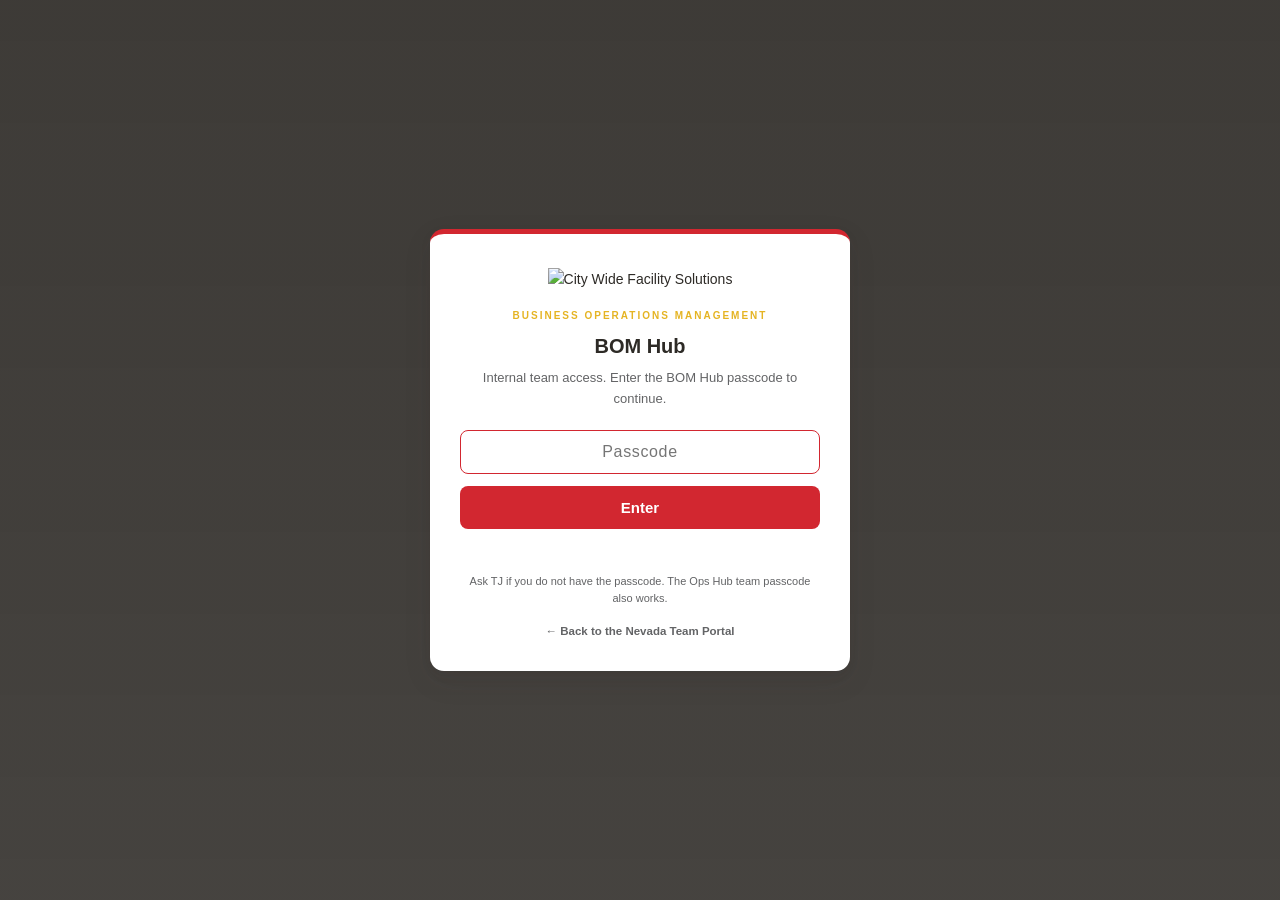
==== index.html @ 725d267c "BOM Hub build 2026-09-04a: landing, background checks review desk, live Asana boards" ====
<!DOCTYPE html>
<html lang="en">
<head>
<meta charset="utf-8">
<meta name="viewport" content="width=device-width, initial-scale=1">
<meta name="robots" content="noindex">
<title>CW BOM Hub | Business Operations Management</title>
<!-- build 2026-09-04a. The Business Operations Manager's front door, a sibling of the
Ops Hub (cw-ops-desk) on the Nevada Team Portal. Passcode gate checked server-side
(kind vd_bom_auth in VendorDirectory.gs; the Ops Hub team passcode also unlocks it).
Background check roster and Asana boards are read live; nothing on this page is
hardcoded data except the menu tree and the Asana project registry in bom-shared.js. -->
<link rel="stylesheet" href="bom.css">
<link rel="icon" href="https://citywidelv.github.io/cw-ops-desk/favicon.ico" sizes="any">
<link rel="icon" type="image/png" sizes="32x32" href="https://citywidelv.github.io/cw-ops-desk/favicon-32x32.png">
<link rel="icon" type="image/png" sizes="16x16" href="https://citywidelv.github.io/cw-ops-desk/favicon-16x16.png">
<link rel="apple-touch-icon" sizes="180x180" href="https://citywidelv.github.io/cw-ops-desk/apple-touch-icon.png">
<style>
.feature{margin-top:18px}
.fcard{display:flex;align-items:center;gap:22px;background:#fff;border:1px solid var(--border);border-left:5px solid var(--red);border-radius:14px;box-shadow:var(--shadow);padding:18px 22px;flex-wrap:wrap}
.fcard .ficon{width:44px;height:44px;border-radius:10px;background:var(--red);color:#fff;display:flex;align-items:center;justify-content:center;flex:none}
.fcard .ftext{flex:1;min-width:240px}
.fcard h3{font-size:15px;margin-bottom:2px}
.fcard p{font-size:12.5px;color:var(--grey)}
.fcard .fbtns{display:flex;gap:10px;flex-wrap:wrap}
.bcstats{display:grid;grid-template-columns:repeat(auto-fit,minmax(110px,1fr));gap:10px;margin-bottom:12px}
.bclist{font-size:12.5px}
.bclist .row{display:flex;align-items:center;gap:10px;padding:7px 0;border-bottom:1px solid var(--light)}
.bclist .row:last-child{border-bottom:none}
.bclist .row b{flex:1;min-width:0;overflow:hidden;text-overflow:ellipsis;white-space:nowrap}
.bclist .row .m{color:var(--grey);font-size:11px;white-space:nowrap}
.pcards{display:grid;grid-template-columns:repeat(auto-fill,minmax(260px,1fr));gap:12px}
.pcard{background:#fff;border:1px solid var(--border);border-radius:12px;padding:14px 16px;text-decoration:none;color:inherit;display:flex;flex-direction:column;gap:8px;transition:all .15s;position:relative;overflow:hidden}
.pcard::before{content:"";position:absolute;left:0;top:0;bottom:0;width:5px;background:var(--pc,#9aa0a6)}
.pcard:hover{border-color:var(--red);box-shadow:var(--shadow-lift);transform:translateY(-2px)}
.pcard .pn{font-size:13.5px;font-weight:700;display:flex;align-items:center;gap:8px}
.pcard .pn .grp{margin-left:auto;font-size:9.5px;font-weight:700;letter-spacing:.08em;text-transform:uppercase;color:var(--grey)}
.pcard .pm{font-size:11.5px;color:var(--grey);display:flex;gap:12px;flex-wrap:wrap}
.pcard .pm b{color:var(--black);font-size:16px}
.pcard .pm .late{color:var(--red)}
.pcard .pt{font-size:11.5px;color:var(--grey);border-top:1px solid var(--light);padding-top:7px;overflow:hidden;text-overflow:ellipsis;white-space:nowrap}
.pcard .pt b{color:var(--black);font-weight:700}
.pcard .links{display:flex;gap:8px;margin-top:2px}
.pcard .links a{font-size:11px;font-weight:700;color:var(--red);text-decoration:none}
.pcard .links a:hover{text-decoration:underline}
.helper{background:var(--black);color:#fff;border-radius:14px;box-shadow:var(--shadow);padding:20px 22px}
.helper h3{font-size:14px;margin-bottom:6px}
.helper h3::after{content:"";display:block;width:34px;height:3px;background:var(--red);border-radius:2px;margin-top:8px}
.helper p{font-size:12px;color:#cfcdc9;margin-top:8px}
.helper ul{list-style:none;margin-top:10px}
.helper li{font-size:12px;color:#e6e4e1;padding:3px 0}
.helper li span{color:var(--gold);font-weight:700}
.photoband{padding:30px 0 10px}
.photoband .pb{display:grid;grid-template-columns:repeat(3,1fr);gap:14px}
.photoband figure{position:relative;border-radius:12px;overflow:hidden;border:1px solid var(--border);box-shadow:var(--shadow);margin:0;aspect-ratio:16/9;background:var(--black)}
.photoband img{width:100%;height:100%;object-fit:cover;display:block}
.photoband figcaption{position:absolute;left:0;right:0;bottom:0;padding:26px 16px 11px;background:linear-gradient(180deg,rgba(20,18,16,0) 0%,rgba(20,18,16,.82) 100%);color:#fff;font-size:10.5px;font-weight:700;letter-spacing:.14em;text-transform:uppercase}
@media(max-width:760px){.photoband .pb{grid-template-columns:1fr}}
.loading{color:var(--grey);font-size:12.5px}
.spin{display:inline-block;width:14px;height:14px;border:2px solid var(--border);border-top-color:var(--red);border-radius:50%;animation:sp .8s linear infinite;vertical-align:middle;margin-right:8px}
@keyframes sp{to{transform:rotate(360deg)}}
</style>
</head>
<body>
<div id="gate" class="gate"></div>
<div id="app" class="hidden">
<header class="head" id="bomhead"></header>

<section class="hero">
<div class="bg" style="background-image:url('https://citywidelv.github.io/cw-vendor-hub/images/bldg-campus.jpg')"></div>
<div class="wrap">
<div class="htext">
<div class="kick">Business Operations Management</div>
<h1>City Wide BOM Hub</h1>
<p>Background checks, IC onboarding, Exhibit A requests, office management. The Business Operations Manager's desk, one page, with the Asana boards live beside it.</p>
<div class="cities"><b>Las Vegas</b><span class="dot">&bull;</span><b>Northern Nevada</b>&nbsp;&nbsp;Proudly serving the Silver State</div>
</div>
<div class="hphoto">
<div class="ph1"><img src="https://citywidelv.github.io/cw-ops-desk/images/fsm-uniform-phone.jpg" alt="City Wide team member on the phone" style="object-position:center 25%"></div>
<div class="pcap">Business Operations &middot; <b>Keep the Machine Running</b></div>
</div>
</div>
</section>

<div class="wrap quick">
<div class="qcard">
<div class="qhead"><span class="bar-accent"></span><h2>Most Used</h2></div>
<div class="qrow" id="quickrow"></div>
</div>
</div>

<div class="wrap feature">
<div class="fcard">
<span class="ficon"><svg width="22" height="22" viewBox="0 0 24 24" fill="none" stroke="currentColor" stroke-width="1.8" stroke-linecap="round" stroke-linejoin="round"><path d="M12 3l8 3v6c0 5-3.5 8.5-8 9-4.5-.5-8-4-8-9V6l8-3z"/><path d="M9 12l2 2 4-4"/></svg></span>
<div class="ftext"><h3>Background Checks</h3>
<p>Pass or fail every person a vendor puts in a City Wide building, Standard or the 10-Year Arroweye package. Passed names reach the Ops Hub vendor directory the moment you click.</p></div>
<div class="fbtns">
<a class="btn solid" href="background-checks.html">Review &amp; Record Results</a>
<a class="btn" href="background-checks.html#add">Add a Person</a>
</div>
</div>
</div>

<div class="wrap section">
<div class="grid2">
<div>
<div class="card" style="margin-bottom:16px">
<div class="chead"><span class="bar-accent"></span><h3>Background checks at a glance</h3><span class="sub"><a href="background-checks.html">Open the review desk &rarr;</a></span></div>
<div class="cbody" id="bcbody"><span class="loading"><span class="spin"></span>Reading the roster...</span></div>
</div>
<div class="card">
<div class="chead"><span class="bar-accent"></span><h3>Asana boards</h3><span class="sub"><a href="asana.html">All boards, live &rarr;</a></span></div>
<div class="cbody"><div class="pcards" id="pcards"><span class="loading"><span class="spin"></span>Loading the Business Ops team...</span></div></div>
</div>
</div>
<aside>
<div class="helper" style="margin-bottom:14px">
<h3>What lives here</h3>
<p>The Business Operations Manager runs and checks every background check, onboards new ICs, and handles Exhibit A and office requests. Everything for that role is in the menus above.</p>
<ul>
<li><span>Background Checks</span> &nbsp;record, request, notify</li>
<li><span>Onboarding</span> &nbsp;LV and NNV boards, packets</li>
<li><span>Asana Boards</span> &nbsp;every project, live</li>
<li><span>Team &amp; Admin</span> &nbsp;portal, hubs, ADP, CRM</li>
</ul>
</div>
<div class="card">
<div class="chead"><span class="bar-accent"></span><h3>Vendor forms</h3></div>
<div class="cbody" id="formlinks"></div>
</div>
</aside>
</div>
</div>

<div class="wrap photoband" aria-hidden="true">
<div class="pb">
<figure><img src="https://citywidelv.github.io/cw-ops-desk/images/fsm-team.jpg" alt=""><figcaption>One Team</figcaption></figure>
<figure><img src="https://citywidelv.github.io/cw-ops-desk/images/fsm-uniform-hallway.jpg" alt="" style="object-position:center 30%"><figcaption>Every Building, Every Person Cleared</figcaption></figure>
<figure><img src="https://citywidelv.github.io/cw-ops-desk/images/ops-training.jpg" alt=""><figcaption>Never Stop Learning</figcaption></figure>
</div>
</div>

<footer class="foot"><div class="fin">
<b>City Wide Facility Solutions</b> &middot; BOM Hub &middot; Internal use only &middot; Something missing? Tell TJ.
<span class="fr">Las Vegas<span>&bull;</span>Reno</span>
</div></footer>
</div>

<script src="bom-shared.js"></script>
<script>
(function(){
var esc = BOM.esc, api = BOM.api, icon = BOM.icon;
var QUICK = [
  { label:"Record a Result", href:"background-checks.html", icon:"shield", primary:true },
  { label:"Add a Person", href:"background-checks.html#add", icon:"plus" },
  { label:"IC Background Checks (Asana)", href:BOM.asanaUrl("1211554681536533"), icon:"asana" },
  { label:"Request / Upload a Check", href:BOM.FORMS.bgcheck, icon:"mail" },
  { label:"LV Onboarding", href:BOM.asanaUrl("1211434492126262"), icon:"clip" },
  { label:"NNV Onboarding", href:BOM.asanaUrl("1211502025994509"), icon:"clip" },
  { label:"Exhibit A Requests", href:BOM.asanaUrl("1211502025570262"), icon:"sheet" },
  { label:"Add a Vendor", href:BOM.OPS + "vendor-add.html", icon:"users" },
  { label:"Ops Hub", href:BOM.OPS, icon:"board", dark:true }
];
document.getElementById("quickrow").innerHTML = QUICK.map(function(q){
  var tgt = BOM.isExternal(q.href) ? ' target="_blank" rel="noopener"' : '';
  return '<a class="qbtn' + (q.primary ? ' primary' : q.dark ? ' dark' : '') + '" href="' + esc(q.href) + '"' + tgt + '>' + icon(q.icon, 15) + esc(q.label) + '</a>';
}).join("");

var FL = [
  ["Background Check and Name Badge", BOM.FORMS.bgcheck],
  ["Request an Exhibit A", BOM.FORMS.exhibitA],
  ["Request a Walkthrough Email", BOM.FORMS.walkthrough],
  ["Vendor Packet, LV Janitorial", BOM.FORMS.packetLvJs],
  ["Vendor Packet, LV Other Services", BOM.FORMS.packetLvOs],
  ["Vendor Packet, NNV Janitorial", BOM.FORMS.packetNnvJs],
  ["Vendor Packet, NNV Other Services", BOM.FORMS.packetNnvOs]
];
document.getElementById("formlinks").innerHTML = '<div class="bclist">' + FL.map(function(f){
  return '<div class="row">' + icon("mail", 13) + '<b><a href="' + esc(f[1]) + '" target="_blank" rel="noopener" style="text-decoration:none;color:inherit">' + esc(f[0]) + '</a></b><span class="m">Asana form</span></div>';
}).join("") + '</div>';

function loadBc(){
  api({ kind:"vd_bc_rows" }).then(function(r){
    var host = document.getElementById("bcbody");
    if(!r.ok){ host.innerHTML = '<span class="loading">Could not read the roster: ' + esc(r.error || "") + '</span>'; return; }
    var rows = r.rows || [], n = { pass:0, fail:0, pend:0, none:0, unm:0, ten:0, lv:0, nnv:0 };
    rows.forEach(function(x){
      if(x.result === "Pass") n.pass++; else if(x.result === "Fail") n.fail++; else if(x.result === "Pending") n.pend++; else n.none++;
      if(!x.matched) n.unm++; if(/10-Year/.test(x.check_type)) n.ten++; n[x.market]++;
    });
    var recent = rows.filter(function(x){ return x.result_date; }).sort(function(a,b){ return a.result_date < b.result_date ? 1 : -1; }).slice(0, 6);
    var added = rows.slice().sort(function(a,b){ return (a.added || "") < (b.added || "") ? 1 : -1; }).slice(0, 5);
    host.innerHTML = '<div class="bcstats">' +
      '<a class="stat" href="background-checks.html"><div class="n">' + rows.length + '</div><div class="l">On file</div></a>' +
      '<a class="stat pass" href="background-checks.html"><div class="n">' + n.pass + '</div><div class="l">Passed</div></a>' +
      '<a class="stat fail" href="background-checks.html"><div class="n">' + n.fail + '</div><div class="l">Failed</div></a>' +
      '<a class="stat pend" href="background-checks.html"><div class="n">' + n.pend + '</div><div class="l">Pending</div></a>' +
      '<a class="stat todo" href="background-checks.html"><div class="n">' + n.none + '</div><div class="l">Not reviewed</div></a>' +
      '<a class="stat" href="background-checks.html"><div class="n">' + n.ten + '</div><div class="l">10-Year</div></a></div>' +
      '<div style="font-size:11.5px;color:var(--grey);margin-bottom:10px">' + n.lv + ' Las Vegas &middot; ' + n.nnv + ' Northern Nevada &middot; ' +
        (n.unm ? '<span style="color:var(--amber);font-weight:700">' + n.unm + ' not matched to a vendor</span>' : 'everyone matched to a vendor') + '</div>' +
      '<div class="bclist">' + (recent.length ? recent.map(function(x){
        var cls = x.result === "Pass" ? "pass" : x.result === "Fail" ? "fail" : "pend";
        return '<div class="row"><span class="pill ' + cls + '">' + esc(x.result) + '</span><b>' + esc(x.first_name + " " + x.last_name) + '</b><span class="m">' + esc(x.vendor || x.roster_company_as_typed) + ' &middot; ' + esc(BOM.fmtDate(x.result_date)) + '</span></div>';
      }).join("") : '<div class="row"><span class="pill todo">Start here</span><b>No results recorded yet.</b><span class="m">Newest on file: ' + added.map(function(x){ return esc(x.first_name + " " + x.last_name); }).join(", ") + '</span></div>') + '</div>';
  }).catch(function(){ document.getElementById("bcbody").innerHTML = '<span class="loading">Could not reach the server.</span>'; });
}

var COLORS = { "indigo":"#7a6ff0","purple":"#aa62e3","red":"#d9463d","orange":"#f4a11d","yellow":"#f8df72","green":"#62d26f","teal":"#37c5ab","blue":"#4186e0","pink":"#e8384f","dark-pink":"#e8384f","dark-red":"#d9463d","dark-orange":"#f4a11d","dark-teal":"#37c5ab","dark-green":"#62d26f","dark-blue":"#4186e0","dark-purple":"#7a6ff0","light-green":"#a4cf30","light-blue":"#5cc4f2","light-purple":"#aa62e3","light-teal":"#5df1ce","light-orange":"#fdae5f","light-pink":"#f9aaef","light-red":"#fc979a","light-yellow":"#f8df72" };
var GROUP = {};
BOM.ASANA_PROJECTS.forEach(function(p){ GROUP[p.gid] = p.group; });
function loadAsana(){
  api({ kind:"vd_bom_asana", team: BOM.ASANA_TEAM }).then(function(r){
    var host = document.getElementById("pcards");
    var projects = r.ok ? r.projects : BOM.ASANA_PROJECTS.map(function(p){ return { gid:p.gid, name:p.name, url:BOM.asanaUrl(p.gid), color:"" }; });
    projects.sort(function(a,b){ return (GROUP[a.gid] || "zz") + a.name < (GROUP[b.gid] || "zz") + b.name ? -1 : 1; });
    host.innerHTML = projects.map(function(p){
      return '<div class="pcard" id="pc-' + esc(p.gid) + '" style="--pc:' + (COLORS[p.color] || "#9aa0a6") + '">' +
        '<div class="pn">' + esc(p.name) + '<span class="grp">' + esc(GROUP[p.gid] || "") + '</span></div>' +
        '<div class="pm" id="pm-' + esc(p.gid) + '">' + (r.ok ? '<span class="loading"><span class="spin"></span>counting</span>' : '<span>Connect Asana on the boards page for live counts</span>') + '</div>' +
        '<div class="pt" id="pt-' + esc(p.gid) + '"></div>' +
        '<div class="links"><a href="asana.html#' + esc(p.gid) + '">Live list</a><a href="' + esc(p.url) + '" target="_blank" rel="noopener">Open in Asana</a></div></div>';
    }).join("");
    if(!r.ok) return;
    projects.forEach(function(p){
      api({ kind:"vd_bom_asana", project:p.gid }).then(function(t){
        var pm = document.getElementById("pm-" + p.gid), pt = document.getElementById("pt-" + p.gid);
        if(!t.ok){ pm.innerHTML = '<span>' + esc(t.error || "no answer") + '</span>'; return; }
        var open = t.tasks.filter(function(x){ return !x.completed; });
        var late = open.filter(function(x){ return x.due && new Date(x.due + "T00:00:00") < new Date(); }).length;
        var un = open.filter(function(x){ return !x.assignee; }).length;
        pm.innerHTML = '<span><b>' + open.length + '</b> open</span>' + (late ? '<span class="late"><b class="late">' + late + '</b> overdue</span>' : '') + (un ? '<span><b>' + un + '</b> unassigned</span>' : '');
        var newest = open.slice().sort(function(a,b){ return a.modified < b.modified ? 1 : -1; })[0];
        pt.innerHTML = newest ? 'Latest: <b>' + esc(newest.name) + '</b>' + (newest.assignee ? ' &middot; ' + esc(newest.assignee) : '') : 'Nothing open';
      }).catch(function(){});
    });
  }).catch(function(){ document.getElementById("pcards").innerHTML = '<span class="loading">Could not reach the server.</span>'; });
}

BOM.init({ page:"home", onReady:function(){ loadBc(); loadAsana(); } });
})();
</script>
</body>
</html>
---- bom.css ----
/* CW BOM Hub shared styles. Build 2026-09-04a.
   Same brand system as the Ops Hub (cw-ops-desk): Verdana, red #D22730, black #2D2A26,
   grey #636466, gold #E5B423. No em dashes anywhere in copy. */
:root{--red:#D22730;--red-dark:#B01F27;--black:#2D2A26;--grey:#636466;--light:#F5F5F5;
--border:#E5E5E5;--gold:#E5B423;--green:#1E8E5A;--green-bg:#E7F6EE;--red-bg:#FBE9EA;
--amber:#B5780A;--amber-bg:#FFF4D6;--blue:#2F6FD6;--blue-bg:#EAF1FD;
--shadow:0 1px 3px rgba(45,42,38,.08),0 4px 14px rgba(45,42,38,.06);
--shadow-lift:0 4px 10px rgba(45,42,38,.10),0 10px 28px rgba(45,42,38,.10)}
*{box-sizing:border-box;margin:0;padding:0}
html{scroll-behavior:smooth}
body{font-family:Verdana,'Liberation Sans','DejaVu Sans',Geneva,Tahoma,sans-serif;
color:var(--black);background:var(--light);font-size:14px;line-height:1.6}
a{color:var(--red)}
button,input,select,textarea{font-family:inherit}
.wrap{max-width:1180px;margin:0 auto;padding:0 20px}
.hidden{display:none !important}

/* ---------- header + nav ---------- */
.head{background:#fff;position:sticky;top:0;z-index:50;box-shadow:0 1px 8px rgba(45,42,38,.10)}
.head .bar{max-width:1180px;margin:0 auto;padding:0 20px;height:60px;display:flex;align-items:center;gap:14px}
.head img{height:36px;width:auto;max-width:none;flex:none}
.head .t{font-size:12px;font-weight:700;letter-spacing:.1em;text-transform:uppercase;color:var(--grey);
border-left:2px solid var(--border);padding-left:14px;white-space:nowrap}
.head .t b{color:var(--red)}
.head .sp{flex:1}
.head .badge{font-size:10px;font-weight:700;letter-spacing:.1em;text-transform:uppercase;background:var(--black);
color:#fff;border-left:3px solid var(--gold);padding:4px 10px;white-space:nowrap}
.head .out{font-size:11px;font-weight:700;color:var(--grey);cursor:pointer;text-decoration:none;border:1px solid var(--border);
border-radius:14px;padding:5px 12px;background:var(--light);white-space:nowrap}
.head .out:hover{background:var(--red);color:#fff;border-color:var(--red)}
nav.mainnav{background:var(--black);border-bottom:3px solid var(--red)}
.nav-in{max-width:1180px;margin:0 auto;padding:0 12px;display:flex;align-items:stretch;gap:2px;flex-wrap:wrap}
.nitem{position:relative;flex:none}
.nbtn{background:none;border:none;color:#fff;font-size:11.5px;font-weight:700;letter-spacing:.04em;text-transform:uppercase;
padding:12px 13px;display:flex;align-items:center;gap:7px;white-space:nowrap;cursor:pointer;text-decoration:none}
.nbtn svg{opacity:.9;flex:none}
.nbtn .caret{font-size:8px;opacity:.8}
.nbtn:hover,.nbtn.open,.nbtn.here{background:var(--red)}
.nmenu{display:none;position:absolute;top:100%;left:0;min-width:260px;max-width:340px;background:#fff;border:1px solid var(--border);
border-top:3px solid var(--red);border-radius:0 0 10px 10px;box-shadow:var(--shadow-lift);padding:6px 0;z-index:70}
.nmenu.show{display:block}
.nmenu a{display:flex;align-items:center;gap:10px;font-size:12.5px;font-weight:700;color:var(--black);text-decoration:none;padding:9px 16px}
.nmenu a:hover{background:var(--light);color:var(--red)}
.nmenu .ghead{font-weight:700;color:var(--grey);font-size:10px;padding:9px 16px 3px;text-transform:uppercase;letter-spacing:.1em}
.nmenu .ghead:not(:first-child){border-top:1px solid var(--border);margin-top:5px}
.nmenu a .tag{margin-left:auto;font-size:9px;font-weight:700;letter-spacing:.08em;text-transform:uppercase;color:var(--grey);
border:1px solid var(--border);border-radius:8px;padding:1px 7px}
@media(hover:hover){.nitem:hover>.nmenu{display:block}}

/* ---------- hero ---------- */
.hero{position:relative;color:#fff;background:linear-gradient(180deg,#26231f 0%,var(--black) 70%);overflow:hidden}
.hero .bg{position:absolute;inset:0;background-position:center 40%;background-size:cover;filter:grayscale(100%);opacity:.22}
.hero .wrap{position:relative;z-index:1;padding-top:40px;padding-bottom:96px;display:flex;align-items:center;gap:48px}
.hero .htext{flex:1;min-width:0}
.hero .kick{font-size:10.5px;font-weight:700;letter-spacing:.22em;text-transform:uppercase;color:var(--gold);margin-bottom:8px}
.hero h1{font-size:clamp(22px,3.2vw,30px);line-height:1.25;letter-spacing:.01em}
.hero h1::after{content:"";display:block;width:56px;height:4px;background:var(--red);border-radius:2px;margin-top:11px}
.hero p{color:#cfcdc9;margin-top:10px;max-width:620px;font-size:13.5px}
.hero .cities{margin-top:14px;font-size:10.5px;font-weight:700;letter-spacing:.22em;text-transform:uppercase;color:#8f8b85}
.hero .cities b{color:#fff}
.hero .cities .dot{color:var(--red);padding:0 8px}
.hero .hphoto{flex:none;width:380px;position:relative;z-index:2}
.hero .hphoto .ph1{aspect-ratio:16/10;border-radius:14px;overflow:hidden;border:1px solid rgba(255,255,255,.14);box-shadow:0 22px 55px rgba(0,0,0,.5)}
.hero .hphoto img{width:100%;height:100%;object-fit:cover;display:block}
.hero .hphoto .pcap{font-size:10px;font-weight:700;letter-spacing:.16em;text-transform:uppercase;color:#8f8b85;text-align:right;margin-top:8px}
.hero .hphoto .pcap b{color:#cfcdc9}
.hero.slim .wrap{padding-top:26px;padding-bottom:70px}
.hero.slim h1{font-size:clamp(19px,2.4vw,24px)}
.hero.slim h1::after{margin-top:8px}
@media(max-width:940px){.hero .hphoto{display:none}}

/* ---------- quick bar over the hero ---------- */
.quick{position:relative;z-index:5;margin-top:-46px}
.qcard{background:#fff;border:1px solid var(--border);border-radius:14px;box-shadow:var(--shadow-lift);padding:16px 18px 14px}
.qhead{display:flex;align-items:center;gap:10px;margin-bottom:10px}
.qhead h2{font-size:11px;font-weight:700;letter-spacing:.14em;text-transform:uppercase;color:var(--grey)}
.bar-accent{flex:none;width:18px;height:3px;background:var(--red);border-radius:2px}
.qrow{display:flex;flex-wrap:wrap;gap:9px}
.qbtn{display:inline-flex;align-items:center;gap:8px;font-size:12px;font-weight:700;color:var(--black);text-decoration:none;
border:1.5px solid var(--border);border-radius:10px;padding:9px 13px;background:#fff;transition:all .15s;white-space:nowrap;cursor:pointer}
.qbtn svg{color:var(--red);flex:none}
.qbtn:hover{border-color:var(--red);color:var(--red);box-shadow:var(--shadow)}
.qbtn.primary{background:var(--red);border-color:var(--red);color:#fff}
.qbtn.primary svg{color:#fff}
.qbtn.primary:hover{background:var(--red-dark);border-color:var(--red-dark)}
.qbtn.dark{background:var(--black);border-color:var(--black);color:#fff}
.qbtn.dark svg{color:var(--gold)}
.qbtn.dark:hover{background:#1d1b18}
.qbtn .pill{font-size:9.5px;font-weight:700;background:var(--black);color:#fff;border-radius:9px;padding:2px 8px}

/* ---------- cards / sections ---------- */
.section{padding:22px 0 6px}
.shead{display:flex;align-items:center;gap:10px;margin-bottom:12px;flex-wrap:wrap}
.shead h2{font-size:15px}
.shead .sub{margin-left:auto;font-size:10.5px;font-weight:700;color:var(--grey);letter-spacing:.1em;text-transform:uppercase}
.shead .sub a{color:var(--grey);text-decoration:none}
.shead .sub a:hover{color:var(--red)}
.card{background:#fff;border:1px solid var(--border);border-radius:14px;box-shadow:var(--shadow)}
.card .chead{display:flex;align-items:center;gap:10px;padding:14px 18px 11px;border-bottom:1px solid var(--border)}
.card .chead h3{font-size:14px}
.card .chead .sub{margin-left:auto;font-size:10.5px;font-weight:700;color:var(--grey);letter-spacing:.08em;text-transform:uppercase;white-space:nowrap}
.card .cbody{padding:14px 18px 16px}
.grid2{display:grid;grid-template-columns:minmax(0,1fr) 340px;gap:16px;align-items:start}
.grid2>*{min-width:0}
.grid3{display:grid;grid-template-columns:repeat(3,1fr);gap:14px}
.gridauto{display:grid;grid-template-columns:repeat(auto-fill,minmax(300px,1fr));gap:14px}
@media(max-width:900px){.grid2,.grid3{grid-template-columns:1fr}}

/* stat tiles */
.stats{display:grid;grid-template-columns:repeat(auto-fit,minmax(120px,1fr));gap:10px}
.stat{background:var(--light);border:1px solid var(--border);border-radius:10px;padding:12px 14px;cursor:pointer;transition:all .15s;text-decoration:none;color:inherit;display:block}
.stat:hover{border-color:var(--red);background:#fff;box-shadow:var(--shadow)}
.stat .n{font-size:24px;font-weight:700;line-height:1.1}
.stat .l{font-size:10.5px;font-weight:700;letter-spacing:.08em;text-transform:uppercase;color:var(--grey);margin-top:4px}
.stat.pass .n{color:var(--green)}
.stat.fail .n{color:var(--red)}
.stat.pend .n{color:var(--amber)}
.stat.todo .n{color:var(--blue)}

/* pills */
.pill{display:inline-block;font-size:10px;font-weight:700;letter-spacing:.06em;text-transform:uppercase;border-radius:9px;padding:2px 9px;white-space:nowrap}
.pill.pass{background:var(--green-bg);color:var(--green)}
.pill.fail{background:var(--red-bg);color:var(--red)}
.pill.pend{background:var(--amber-bg);color:var(--amber)}
.pill.todo{background:var(--blue-bg);color:var(--blue)}
.pill.grey{background:var(--light);color:var(--grey);border:1px solid var(--border)}
.pill.ten{background:var(--black);color:var(--gold)}
.pill.std{background:var(--light);color:var(--black);border:1px solid var(--border)}
.pill.lv{background:#fff;color:var(--grey);border:1px solid var(--border)}
.pill.nnv{background:#fff;color:var(--blue);border:1px solid #c9d9f5}

/* buttons */
.btn{display:inline-flex;align-items:center;gap:7px;font-size:12.5px;font-weight:700;text-decoration:none;border-radius:9px;padding:10px 16px;
white-space:nowrap;transition:all .15s;border:1.5px solid var(--border);background:#fff;color:var(--black);cursor:pointer}
.btn:hover{border-color:var(--red);color:var(--red)}
.btn.solid{background:var(--red);border-color:var(--red);color:#fff}
.btn.solid:hover{background:var(--red-dark);border-color:var(--red-dark);color:#fff}
.btn.dark{background:var(--black);border-color:var(--black);color:#fff}
.btn.dark:hover{background:#1d1b18;color:#fff}
.btn.sm{font-size:11.5px;padding:7px 12px;border-radius:8px}
.btn[disabled]{opacity:.5;cursor:wait}

/* forms */
.field label{display:block;font-size:10.5px;font-weight:700;letter-spacing:.08em;text-transform:uppercase;color:var(--grey);margin-bottom:5px}
.field input,.field select,.field textarea{width:100%;font-size:13px;border:1.5px solid var(--border);border-radius:8px;padding:9px 11px;background:#fff;outline:none}
.field input:focus,.field select:focus,.field textarea:focus{border-color:var(--red)}
.field input.bad{border-color:var(--red);background:var(--red-bg)}

/* toast */
.toast{position:fixed;left:50%;bottom:26px;transform:translateX(-50%) translateY(20px);background:var(--black);color:#fff;font-size:12.5px;font-weight:700;
padding:11px 18px;border-radius:10px;box-shadow:0 8px 24px rgba(0,0,0,.3);opacity:0;pointer-events:none;transition:all .2s;z-index:120;max-width:90vw}
.toast.show{opacity:1;transform:translateX(-50%) translateY(0)}
.toast.err{background:var(--red)}
.toast.ok{background:var(--green)}

/* footer */
.foot{border-top:1px solid var(--border);margin-top:30px;background:#fff}
.foot .fin{max-width:1180px;margin:0 auto;padding:20px;display:flex;align-items:center;gap:14px;font-size:11px;color:var(--grey);flex-wrap:wrap}
.foot b{color:var(--black)}
.foot .fr{margin-left:auto;font-size:10px;letter-spacing:.14em;text-transform:uppercase}
.foot .fr span{color:var(--red);padding:0 6px}

/* gate */
.gate{position:fixed;inset:0;z-index:100;background:linear-gradient(rgba(45,42,38,.92),rgba(45,42,38,.88)),
url('https://citywidelv.github.io/cw-vendor-hub/images/bldg-campus.jpg') center/cover;display:flex;align-items:center;justify-content:center;padding:20px}
.gate .box{background:#fff;border-radius:14px;box-shadow:var(--shadow-lift);border-top:5px solid var(--red);padding:34px 30px 30px;max-width:420px;width:100%;text-align:center}
.gate img{height:40px;width:auto;margin-bottom:18px}
.gate .k{font-size:10px;font-weight:700;letter-spacing:.2em;text-transform:uppercase;color:var(--gold);margin-bottom:6px}
.gate h1{font-size:20px;margin-bottom:6px}
.gate p{font-size:13px;color:var(--grey);margin-bottom:20px}
.gate input{width:100%;font-size:16px;text-align:center;letter-spacing:.04em;border:1.5px solid var(--border);border-radius:8px;padding:12px 14px;background:#fff}
.gate input:focus{outline:none;border-color:var(--red)}
.gate button{width:100%;margin-top:12px;font-size:15px;font-weight:700;background:var(--red);color:#fff;border:none;border-radius:8px;padding:13px;cursor:pointer}
.gate button:hover{background:var(--red-dark)}
.gate button[disabled]{opacity:.5;cursor:wait}
.gate .err{color:var(--red);font-size:12.5px;font-weight:700;margin-top:12px;min-height:16px}
.gate .note{font-size:11px;color:var(--grey);margin-top:16px}
.gate .backlink{display:inline-block;margin-top:14px;font-size:11.5px;font-weight:700;color:var(--grey);text-decoration:none}
.gate .backlink:hover{color:var(--red)}

/* modal */
.modal{position:fixed;inset:0;z-index:110;background:rgba(45,42,38,.7);display:none;align-items:center;justify-content:center;padding:20px}
.modal.show{display:flex}
.modal .mbox{background:#fff;border-radius:14px;box-shadow:var(--shadow-lift);width:min(960px,100%);max-height:92vh;display:flex;flex-direction:column;overflow:hidden;border-top:5px solid var(--red)}
.modal .mhead{display:flex;align-items:center;gap:10px;padding:14px 18px;border-bottom:1px solid var(--border)}
.modal .mhead h3{font-size:14px}
.modal .mhead .x{margin-left:auto;border:none;background:none;font-size:18px;cursor:pointer;color:var(--grey)}
.modal .mbody{flex:1;overflow:auto;min-height:200px}
.modal iframe{width:100%;height:min(78vh,900px);border:none;display:block}

@media(max-width:820px){
.nav-in{flex-wrap:wrap;padding:2px 6px}
.nbtn{padding:9px 8px;font-size:10.5px;gap:5px}
.nmenu{position:fixed;left:10px;right:10px;max-width:none;border-radius:10px;max-height:65vh;overflow-y:auto}
.head .t,.head .badge{display:none}
.hero .wrap{padding-bottom:84px}
.quick{margin-top:-36px}
}
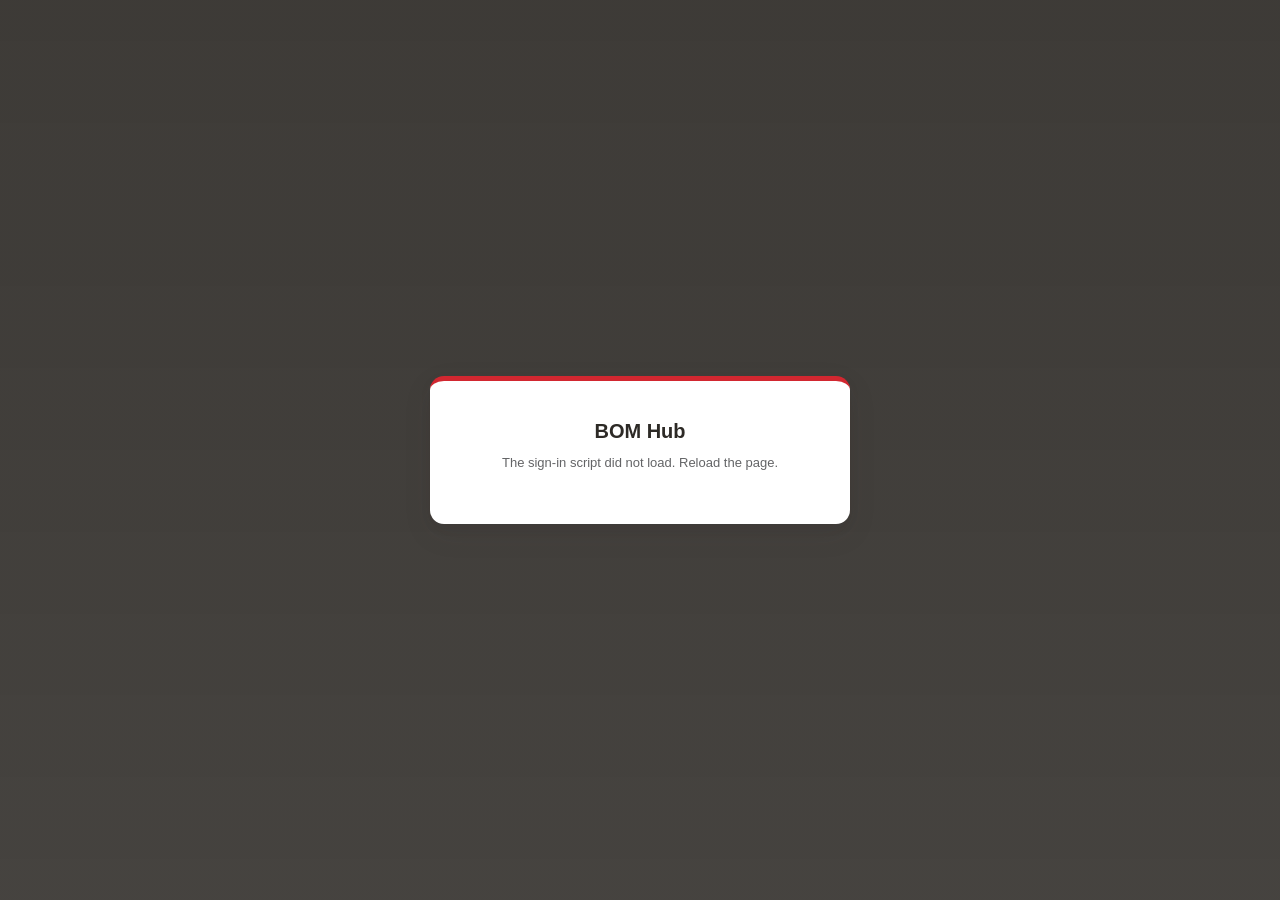
==== commit f738d246: "Team Emails by Position page, gate via cw-auth.js (sub pages bounce to hub), InsurLink and Team Apps" ====
--- a/index.html
+++ b/index.html
@@ -5,7 +5,7 @@
 <meta name="viewport" content="width=device-width, initial-scale=1">
 <meta name="robots" content="noindex">
 <title>CW BOM Hub | Business Operations Management</title>
-<!-- build 2026-09-04a. The Business Operations Manager's front door, a sibling of the
+<!-- build 2026-09-05b (Team Emails quick link; gate via cw-auth.js in bom-shared.js). 2026-09-05a (COI request card + quick link). The Business Operations Manager's front door, a sibling of the
 Ops Hub (cw-ops-desk) on the Nevada Team Portal. Passcode gate checked server-side
 (kind vd_bom_auth in VendorDirectory.gs; the Ops Hub team passcode also unlocks it).
 Background check roster and Asana boards are read live; nothing on this page is
@@ -77,7 +77,7 @@
 </div>
 <div class="hphoto">
 <div class="ph1"><img src="https://citywidelv.github.io/cw-ops-desk/images/fsm-uniform-phone.jpg" alt="City Wide team member on the phone" style="object-position:center 25%"></div>
-<div class="pcap">Business Operations &middot; <b>Keep the Machine Running</b></div>
+<div class="pcap">Business Operations &middot; <b>Run the Business</b></div>
 </div>
 </div>
 </section>
@@ -101,6 +101,18 @@
 </div>
 </div>
 
+<div class="wrap feature" style="margin-top:12px">
+<div class="fcard" style="border-left-color:var(--black)">
+<span class="ficon" style="background:var(--black)"><svg width="22" height="22" viewBox="0 0 24 24" fill="none" stroke="currentColor" stroke-width="1.8" stroke-linecap="round" stroke-linejoin="round"><rect x="3" y="3" width="18" height="18" rx="2"/><path d="M3 9h18M3 15h18M9 3v18M15 3v18"/></svg></span>
+<div class="ftext"><h3>Customer COI Requests</h3>
+<p>Every certificate of insurance a customer asks for, with the broker checklist and its status: requested, sent to broker, received, delivered. <span id="coisum" style="color:var(--black);font-weight:700"></span></p></div>
+<div class="fbtns">
+<a class="btn solid" href="coi-log.html">Open the Request Log</a>
+<a class="btn" href="https://citywidelv.github.io/cw-ops-desk/coi-request.html">New Request</a>
+</div>
+</div>
+</div>
+
 <div class="wrap section">
 <div class="grid2">
 <div>
@@ -119,6 +131,7 @@
 <p>The Business Operations Manager runs and checks every background check, onboards new ICs, and handles Exhibit A and office requests. Everything for that role is in the menus above.</p>
 <ul>
 <li><span>Background Checks</span> &nbsp;record, request, notify</li>
+<li><span>COI Requests</span> &nbsp;customer certificates, broker checklist, status</li>
 <li><span>Onboarding</span> &nbsp;LV and NNV boards, packets</li>
 <li><span>Asana Boards</span> &nbsp;every project, live</li>
 <li><span>Team &amp; Admin</span> &nbsp;portal, hubs, ADP, CRM</li>
@@ -146,6 +159,7 @@
 </div></footer>
 </div>
 
+<script src="https://citywidelv.github.io/cw-ops-desk/cw-auth.js"></script>
 <script src="bom-shared.js"></script>
 <script>
 (function(){
@@ -158,6 +172,8 @@
   { label:"LV Onboarding", href:BOM.asanaUrl("1211434492126262"), icon:"clip" },
   { label:"NNV Onboarding", href:BOM.asanaUrl("1211502025994509"), icon:"clip" },
   { label:"Exhibit A Requests", href:BOM.asanaUrl("1211502025570262"), icon:"sheet" },
+  { label:"COI Requests", href:"coi-log.html", icon:"sheet" },
+  { label:"Team Emails by Position", href:"team-emails.html", icon:"mail" },
   { label:"Add a Vendor", href:BOM.OPS + "vendor-add.html", icon:"users" },
   { label:"Ops Hub", href:BOM.OPS, icon:"board", dark:true }
 ];
@@ -237,7 +253,16 @@
   }).catch(function(){ document.getElementById("pcards").innerHTML = '<span class="loading">Could not reach the server.</span>'; });
 }
 
-BOM.init({ page:"home", onReady:function(){ loadBc(); loadAsana(); } });
+function loadCoi(){
+  api({ kind:"vd_coi_rows" }).then(function(r){
+    var el = document.getElementById("coisum"); if(!el || !r || !r.ok) return;
+    var rows = (r.rows || []).filter(function(x){ return String(x.test || "").toUpperCase() !== "TRUE"; });
+    var open = rows.filter(function(x){ return x.status !== "Delivered to customer"; }).length;
+    var atb = rows.filter(function(x){ return x.status === "Sent to broker"; }).length;
+    el.textContent = open ? open + " open" + (atb ? ", " + atb + " at the broker" : "") + "." : (rows.length ? "Nothing open." : "");
+  }).catch(function(){});
+}
+BOM.init({ page:"home", onReady:function(){ loadBc(); loadAsana(); loadCoi(); } });
 })();
 </script>
 </body>
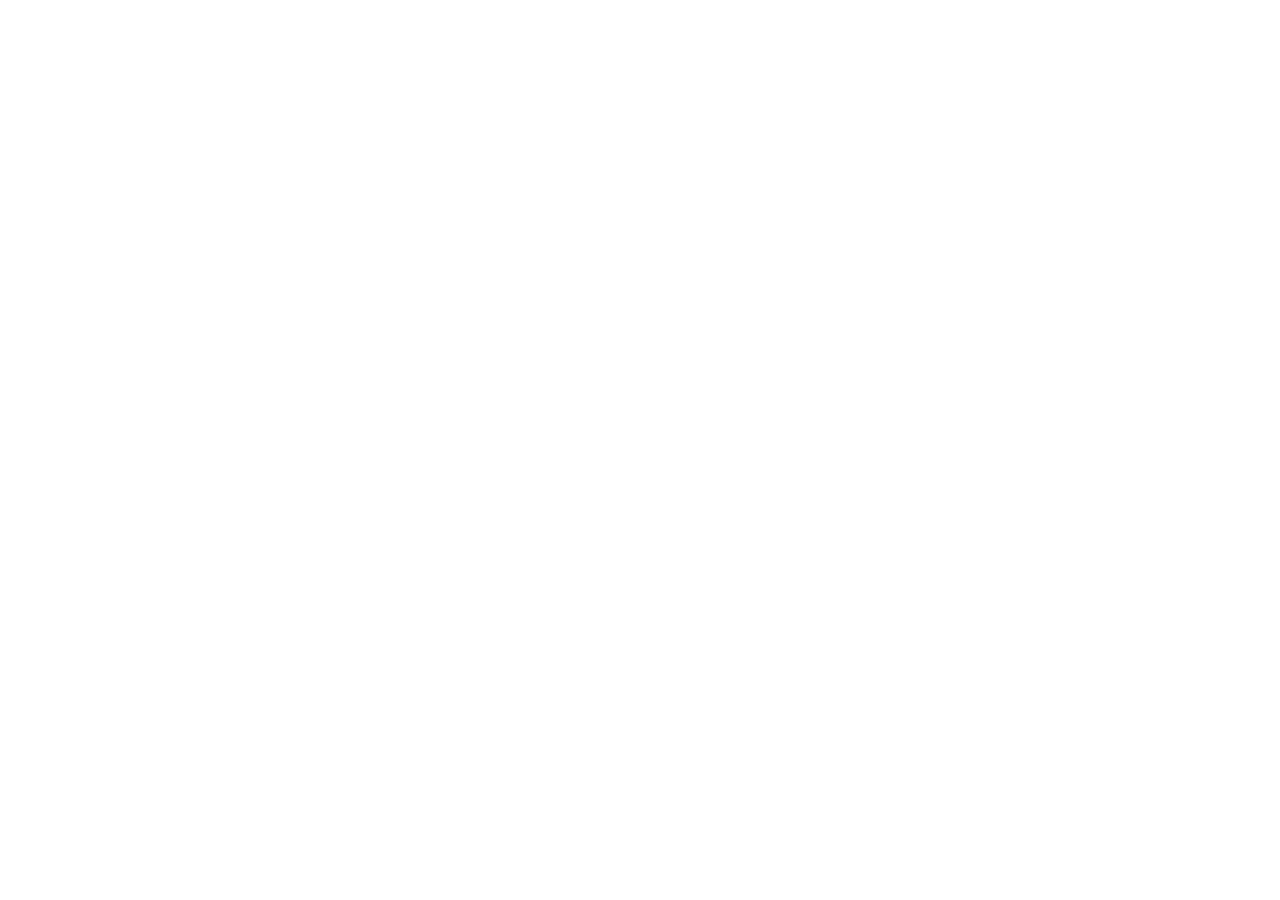
==== commit 7f0737c1: "Redirect: the BOM Hub moved to cw-admin-hub" ====
--- a/index.html
+++ b/index.html
@@ -1,269 +1,8 @@
 <!DOCTYPE html>
-<html lang="en">
-<head>
-<meta charset="utf-8">
-<meta name="viewport" content="width=device-width, initial-scale=1">
-<meta name="robots" content="noindex">
-<title>CW BOM Hub | Business Operations Management</title>
-<!-- build 2026-09-05b (Team Emails quick link; gate via cw-auth.js in bom-shared.js). 2026-09-05a (COI request card + quick link). The Business Operations Manager's front door, a sibling of the
-Ops Hub (cw-ops-desk) on the Nevada Team Portal. Passcode gate checked server-side
-(kind vd_bom_auth in VendorDirectory.gs; the Ops Hub team passcode also unlocks it).
-Background check roster and Asana boards are read live; nothing on this page is
-hardcoded data except the menu tree and the Asana project registry in bom-shared.js. -->
-<link rel="stylesheet" href="bom.css">
-<link rel="icon" href="https://citywidelv.github.io/cw-ops-desk/favicon.ico" sizes="any">
-<link rel="icon" type="image/png" sizes="32x32" href="https://citywidelv.github.io/cw-ops-desk/favicon-32x32.png">
-<link rel="icon" type="image/png" sizes="16x16" href="https://citywidelv.github.io/cw-ops-desk/favicon-16x16.png">
-<link rel="apple-touch-icon" sizes="180x180" href="https://citywidelv.github.io/cw-ops-desk/apple-touch-icon.png">
-<style>
-.feature{margin-top:18px}
-.fcard{display:flex;align-items:center;gap:22px;background:#fff;border:1px solid var(--border);border-left:5px solid var(--red);border-radius:14px;box-shadow:var(--shadow);padding:18px 22px;flex-wrap:wrap}
-.fcard .ficon{width:44px;height:44px;border-radius:10px;background:var(--red);color:#fff;display:flex;align-items:center;justify-content:center;flex:none}
-.fcard .ftext{flex:1;min-width:240px}
-.fcard h3{font-size:15px;margin-bottom:2px}
-.fcard p{font-size:12.5px;color:var(--grey)}
-.fcard .fbtns{display:flex;gap:10px;flex-wrap:wrap}
-.bcstats{display:grid;grid-template-columns:repeat(auto-fit,minmax(110px,1fr));gap:10px;margin-bottom:12px}
-.bclist{font-size:12.5px}
-.bclist .row{display:flex;align-items:center;gap:10px;padding:7px 0;border-bottom:1px solid var(--light)}
-.bclist .row:last-child{border-bottom:none}
-.bclist .row b{flex:1;min-width:0;overflow:hidden;text-overflow:ellipsis;white-space:nowrap}
-.bclist .row .m{color:var(--grey);font-size:11px;white-space:nowrap}
-.pcards{display:grid;grid-template-columns:repeat(auto-fill,minmax(260px,1fr));gap:12px}
-.pcard{background:#fff;border:1px solid var(--border);border-radius:12px;padding:14px 16px;text-decoration:none;color:inherit;display:flex;flex-direction:column;gap:8px;transition:all .15s;position:relative;overflow:hidden}
-.pcard::before{content:"";position:absolute;left:0;top:0;bottom:0;width:5px;background:var(--pc,#9aa0a6)}
-.pcard:hover{border-color:var(--red);box-shadow:var(--shadow-lift);transform:translateY(-2px)}
-.pcard .pn{font-size:13.5px;font-weight:700;display:flex;align-items:center;gap:8px}
-.pcard .pn .grp{margin-left:auto;font-size:9.5px;font-weight:700;letter-spacing:.08em;text-transform:uppercase;color:var(--grey)}
-.pcard .pm{font-size:11.5px;color:var(--grey);display:flex;gap:12px;flex-wrap:wrap}
-.pcard .pm b{color:var(--black);font-size:16px}
-.pcard .pm .late{color:var(--red)}
-.pcard .pt{font-size:11.5px;color:var(--grey);border-top:1px solid var(--light);padding-top:7px;overflow:hidden;text-overflow:ellipsis;white-space:nowrap}
-.pcard .pt b{color:var(--black);font-weight:700}
-.pcard .links{display:flex;gap:8px;margin-top:2px}
-.pcard .links a{font-size:11px;font-weight:700;color:var(--red);text-decoration:none}
-.pcard .links a:hover{text-decoration:underline}
-.helper{background:var(--black);color:#fff;border-radius:14px;box-shadow:var(--shadow);padding:20px 22px}
-.helper h3{font-size:14px;margin-bottom:6px}
-.helper h3::after{content:"";display:block;width:34px;height:3px;background:var(--red);border-radius:2px;margin-top:8px}
-.helper p{font-size:12px;color:#cfcdc9;margin-top:8px}
-.helper ul{list-style:none;margin-top:10px}
-.helper li{font-size:12px;color:#e6e4e1;padding:3px 0}
-.helper li span{color:var(--gold);font-weight:700}
-.photoband{padding:30px 0 10px}
-.photoband .pb{display:grid;grid-template-columns:repeat(3,1fr);gap:14px}
-.photoband figure{position:relative;border-radius:12px;overflow:hidden;border:1px solid var(--border);box-shadow:var(--shadow);margin:0;aspect-ratio:16/9;background:var(--black)}
-.photoband img{width:100%;height:100%;object-fit:cover;display:block}
-.photoband figcaption{position:absolute;left:0;right:0;bottom:0;padding:26px 16px 11px;background:linear-gradient(180deg,rgba(20,18,16,0) 0%,rgba(20,18,16,.82) 100%);color:#fff;font-size:10.5px;font-weight:700;letter-spacing:.14em;text-transform:uppercase}
-@media(max-width:760px){.photoband .pb{grid-template-columns:1fr}}
-.loading{color:var(--grey);font-size:12.5px}
-.spin{display:inline-block;width:14px;height:14px;border:2px solid var(--border);border-top-color:var(--red);border-radius:50%;animation:sp .8s linear infinite;vertical-align:middle;margin-right:8px}
-@keyframes sp{to{transform:rotate(360deg)}}
-</style>
-</head>
-<body>
-<div id="gate" class="gate"></div>
-<div id="app" class="hidden">
-<header class="head" id="bomhead"></header>
-
-<section class="hero">
-<div class="bg" style="background-image:url('https://citywidelv.github.io/cw-vendor-hub/images/bldg-campus.jpg')"></div>
-<div class="wrap">
-<div class="htext">
-<div class="kick">Business Operations Management</div>
-<h1>City Wide BOM Hub</h1>
-<p>Background checks, IC onboarding, Exhibit A requests, office management. The Business Operations Manager's desk, one page, with the Asana boards live beside it.</p>
-<div class="cities"><b>Las Vegas</b><span class="dot">&bull;</span><b>Northern Nevada</b>&nbsp;&nbsp;Proudly serving the Silver State</div>
-</div>
-<div class="hphoto">
-<div class="ph1"><img src="https://citywidelv.github.io/cw-ops-desk/images/fsm-uniform-phone.jpg" alt="City Wide team member on the phone" style="object-position:center 25%"></div>
-<div class="pcap">Business Operations &middot; <b>Run the Business</b></div>
-</div>
-</div>
-</section>
-
-<div class="wrap quick">
-<div class="qcard">
-<div class="qhead"><span class="bar-accent"></span><h2>Most Used</h2></div>
-<div class="qrow" id="quickrow"></div>
-</div>
-</div>
-
-<div class="wrap feature">
-<div class="fcard">
-<span class="ficon"><svg width="22" height="22" viewBox="0 0 24 24" fill="none" stroke="currentColor" stroke-width="1.8" stroke-linecap="round" stroke-linejoin="round"><path d="M12 3l8 3v6c0 5-3.5 8.5-8 9-4.5-.5-8-4-8-9V6l8-3z"/><path d="M9 12l2 2 4-4"/></svg></span>
-<div class="ftext"><h3>Background Checks</h3>
-<p>Pass or fail every person a vendor puts in a City Wide building, Standard or the 10-Year Arroweye package. Passed names reach the Ops Hub vendor directory the moment you click.</p></div>
-<div class="fbtns">
-<a class="btn solid" href="background-checks.html">Review &amp; Record Results</a>
-<a class="btn" href="background-checks.html#add">Add a Person</a>
-</div>
-</div>
-</div>
-
-<div class="wrap feature" style="margin-top:12px">
-<div class="fcard" style="border-left-color:var(--black)">
-<span class="ficon" style="background:var(--black)"><svg width="22" height="22" viewBox="0 0 24 24" fill="none" stroke="currentColor" stroke-width="1.8" stroke-linecap="round" stroke-linejoin="round"><rect x="3" y="3" width="18" height="18" rx="2"/><path d="M3 9h18M3 15h18M9 3v18M15 3v18"/></svg></span>
-<div class="ftext"><h3>Customer COI Requests</h3>
-<p>Every certificate of insurance a customer asks for, with the broker checklist and its status: requested, sent to broker, received, delivered. <span id="coisum" style="color:var(--black);font-weight:700"></span></p></div>
-<div class="fbtns">
-<a class="btn solid" href="coi-log.html">Open the Request Log</a>
-<a class="btn" href="https://citywidelv.github.io/cw-ops-desk/coi-request.html">New Request</a>
-</div>
-</div>
-</div>
-
-<div class="wrap section">
-<div class="grid2">
-<div>
-<div class="card" style="margin-bottom:16px">
-<div class="chead"><span class="bar-accent"></span><h3>Background checks at a glance</h3><span class="sub"><a href="background-checks.html">Open the review desk &rarr;</a></span></div>
-<div class="cbody" id="bcbody"><span class="loading"><span class="spin"></span>Reading the roster...</span></div>
-</div>
-<div class="card">
-<div class="chead"><span class="bar-accent"></span><h3>Asana boards</h3><span class="sub"><a href="asana.html">All boards, live &rarr;</a></span></div>
-<div class="cbody"><div class="pcards" id="pcards"><span class="loading"><span class="spin"></span>Loading the Business Ops team...</span></div></div>
-</div>
-</div>
-<aside>
-<div class="helper" style="margin-bottom:14px">
-<h3>What lives here</h3>
-<p>The Business Operations Manager runs and checks every background check, onboards new ICs, and handles Exhibit A and office requests. Everything for that role is in the menus above.</p>
-<ul>
-<li><span>Background Checks</span> &nbsp;record, request, notify</li>
-<li><span>COI Requests</span> &nbsp;customer certificates, broker checklist, status</li>
-<li><span>Onboarding</span> &nbsp;LV and NNV boards, packets</li>
-<li><span>Asana Boards</span> &nbsp;every project, live</li>
-<li><span>Team &amp; Admin</span> &nbsp;portal, hubs, ADP, CRM</li>
-</ul>
-</div>
-<div class="card">
-<div class="chead"><span class="bar-accent"></span><h3>Vendor forms</h3></div>
-<div class="cbody" id="formlinks"></div>
-</div>
-</aside>
-</div>
-</div>
-
-<div class="wrap photoband" aria-hidden="true">
-<div class="pb">
-<figure><img src="https://citywidelv.github.io/cw-ops-desk/images/fsm-team.jpg" alt=""><figcaption>One Team</figcaption></figure>
-<figure><img src="https://citywidelv.github.io/cw-ops-desk/images/fsm-uniform-hallway.jpg" alt="" style="object-position:center 30%"><figcaption>Every Building, Every Person Cleared</figcaption></figure>
-<figure><img src="https://citywidelv.github.io/cw-ops-desk/images/ops-training.jpg" alt=""><figcaption>Never Stop Learning</figcaption></figure>
-</div>
-</div>
-
-<footer class="foot"><div class="fin">
-<b>City Wide Facility Solutions</b> &middot; BOM Hub &middot; Internal use only &middot; Something missing? Tell TJ.
-<span class="fr">Las Vegas<span>&bull;</span>Reno</span>
-</div></footer>
-</div>
-
-<script src="https://citywidelv.github.io/cw-ops-desk/cw-auth.js"></script>
-<script src="bom-shared.js"></script>
-<script>
-(function(){
-var esc = BOM.esc, api = BOM.api, icon = BOM.icon;
-var QUICK = [
-  { label:"Record a Result", href:"background-checks.html", icon:"shield", primary:true },
-  { label:"Add a Person", href:"background-checks.html#add", icon:"plus" },
-  { label:"IC Background Checks (Asana)", href:BOM.asanaUrl("1211554681536533"), icon:"asana" },
-  { label:"Request / Upload a Check", href:BOM.FORMS.bgcheck, icon:"mail" },
-  { label:"LV Onboarding", href:BOM.asanaUrl("1211434492126262"), icon:"clip" },
-  { label:"NNV Onboarding", href:BOM.asanaUrl("1211502025994509"), icon:"clip" },
-  { label:"Exhibit A Requests", href:BOM.asanaUrl("1211502025570262"), icon:"sheet" },
-  { label:"COI Requests", href:"coi-log.html", icon:"sheet" },
-  { label:"Team Emails by Position", href:"team-emails.html", icon:"mail" },
-  { label:"Add a Vendor", href:BOM.OPS + "vendor-add.html", icon:"users" },
-  { label:"Ops Hub", href:BOM.OPS, icon:"board", dark:true }
-];
-document.getElementById("quickrow").innerHTML = QUICK.map(function(q){
-  var tgt = BOM.isExternal(q.href) ? ' target="_blank" rel="noopener"' : '';
-  return '<a class="qbtn' + (q.primary ? ' primary' : q.dark ? ' dark' : '') + '" href="' + esc(q.href) + '"' + tgt + '>' + icon(q.icon, 15) + esc(q.label) + '</a>';
-}).join("");
-
-var FL = [
-  ["Background Check and Name Badge", BOM.FORMS.bgcheck],
-  ["Request an Exhibit A", BOM.FORMS.exhibitA],
-  ["Request a Walkthrough Email", BOM.FORMS.walkthrough],
-  ["Vendor Packet, LV Janitorial", BOM.FORMS.packetLvJs],
-  ["Vendor Packet, LV Other Services", BOM.FORMS.packetLvOs],
-  ["Vendor Packet, NNV Janitorial", BOM.FORMS.packetNnvJs],
-  ["Vendor Packet, NNV Other Services", BOM.FORMS.packetNnvOs]
-];
-document.getElementById("formlinks").innerHTML = '<div class="bclist">' + FL.map(function(f){
-  return '<div class="row">' + icon("mail", 13) + '<b><a href="' + esc(f[1]) + '" target="_blank" rel="noopener" style="text-decoration:none;color:inherit">' + esc(f[0]) + '</a></b><span class="m">Asana form</span></div>';
-}).join("") + '</div>';
-
-function loadBc(){
-  api({ kind:"vd_bc_rows" }).then(function(r){
-    var host = document.getElementById("bcbody");
-    if(!r.ok){ host.innerHTML = '<span class="loading">Could not read the roster: ' + esc(r.error || "") + '</span>'; return; }
-    var rows = r.rows || [], n = { pass:0, fail:0, pend:0, none:0, unm:0, ten:0, lv:0, nnv:0 };
-    rows.forEach(function(x){
-      if(x.result === "Pass") n.pass++; else if(x.result === "Fail") n.fail++; else if(x.result === "Pending") n.pend++; else n.none++;
-      if(!x.matched) n.unm++; if(/10-Year/.test(x.check_type)) n.ten++; n[x.market]++;
-    });
-    var recent = rows.filter(function(x){ return x.result_date; }).sort(function(a,b){ return a.result_date < b.result_date ? 1 : -1; }).slice(0, 6);
-    var added = rows.slice().sort(function(a,b){ return (a.added || "") < (b.added || "") ? 1 : -1; }).slice(0, 5);
-    host.innerHTML = '<div class="bcstats">' +
-      '<a class="stat" href="background-checks.html"><div class="n">' + rows.length + '</div><div class="l">On file</div></a>' +
-      '<a class="stat pass" href="background-checks.html"><div class="n">' + n.pass + '</div><div class="l">Passed</div></a>' +
-      '<a class="stat fail" href="background-checks.html"><div class="n">' + n.fail + '</div><div class="l">Failed</div></a>' +
-      '<a class="stat pend" href="background-checks.html"><div class="n">' + n.pend + '</div><div class="l">Pending</div></a>' +
-      '<a class="stat todo" href="background-checks.html"><div class="n">' + n.none + '</div><div class="l">Not reviewed</div></a>' +
-      '<a class="stat" href="background-checks.html"><div class="n">' + n.ten + '</div><div class="l">10-Year</div></a></div>' +
-      '<div style="font-size:11.5px;color:var(--grey);margin-bottom:10px">' + n.lv + ' Las Vegas &middot; ' + n.nnv + ' Northern Nevada &middot; ' +
-        (n.unm ? '<span style="color:var(--amber);font-weight:700">' + n.unm + ' not matched to a vendor</span>' : 'everyone matched to a vendor') + '</div>' +
-      '<div class="bclist">' + (recent.length ? recent.map(function(x){
-        var cls = x.result === "Pass" ? "pass" : x.result === "Fail" ? "fail" : "pend";
-        return '<div class="row"><span class="pill ' + cls + '">' + esc(x.result) + '</span><b>' + esc(x.first_name + " " + x.last_name) + '</b><span class="m">' + esc(x.vendor || x.roster_company_as_typed) + ' &middot; ' + esc(BOM.fmtDate(x.result_date)) + '</span></div>';
-      }).join("") : '<div class="row"><span class="pill todo">Start here</span><b>No results recorded yet.</b><span class="m">Newest on file: ' + added.map(function(x){ return esc(x.first_name + " " + x.last_name); }).join(", ") + '</span></div>') + '</div>';
-  }).catch(function(){ document.getElementById("bcbody").innerHTML = '<span class="loading">Could not reach the server.</span>'; });
-}
-
-var COLORS = { "indigo":"#7a6ff0","purple":"#aa62e3","red":"#d9463d","orange":"#f4a11d","yellow":"#f8df72","green":"#62d26f","teal":"#37c5ab","blue":"#4186e0","pink":"#e8384f","dark-pink":"#e8384f","dark-red":"#d9463d","dark-orange":"#f4a11d","dark-teal":"#37c5ab","dark-green":"#62d26f","dark-blue":"#4186e0","dark-purple":"#7a6ff0","light-green":"#a4cf30","light-blue":"#5cc4f2","light-purple":"#aa62e3","light-teal":"#5df1ce","light-orange":"#fdae5f","light-pink":"#f9aaef","light-red":"#fc979a","light-yellow":"#f8df72" };
-var GROUP = {};
-BOM.ASANA_PROJECTS.forEach(function(p){ GROUP[p.gid] = p.group; });
-function loadAsana(){
-  api({ kind:"vd_bom_asana", team: BOM.ASANA_TEAM }).then(function(r){
-    var host = document.getElementById("pcards");
-    var projects = r.ok ? r.projects : BOM.ASANA_PROJECTS.map(function(p){ return { gid:p.gid, name:p.name, url:BOM.asanaUrl(p.gid), color:"" }; });
-    projects.sort(function(a,b){ return (GROUP[a.gid] || "zz") + a.name < (GROUP[b.gid] || "zz") + b.name ? -1 : 1; });
-    host.innerHTML = projects.map(function(p){
-      return '<div class="pcard" id="pc-' + esc(p.gid) + '" style="--pc:' + (COLORS[p.color] || "#9aa0a6") + '">' +
-        '<div class="pn">' + esc(p.name) + '<span class="grp">' + esc(GROUP[p.gid] || "") + '</span></div>' +
-        '<div class="pm" id="pm-' + esc(p.gid) + '">' + (r.ok ? '<span class="loading"><span class="spin"></span>counting</span>' : '<span>Connect Asana on the boards page for live counts</span>') + '</div>' +
-        '<div class="pt" id="pt-' + esc(p.gid) + '"></div>' +
-        '<div class="links"><a href="asana.html#' + esc(p.gid) + '">Live list</a><a href="' + esc(p.url) + '" target="_blank" rel="noopener">Open in Asana</a></div></div>';
-    }).join("");
-    if(!r.ok) return;
-    projects.forEach(function(p){
-      api({ kind:"vd_bom_asana", project:p.gid }).then(function(t){
-        var pm = document.getElementById("pm-" + p.gid), pt = document.getElementById("pt-" + p.gid);
-        if(!t.ok){ pm.innerHTML = '<span>' + esc(t.error || "no answer") + '</span>'; return; }
-        var open = t.tasks.filter(function(x){ return !x.completed; });
-        var late = open.filter(function(x){ return x.due && new Date(x.due + "T00:00:00") < new Date(); }).length;
-        var un = open.filter(function(x){ return !x.assignee; }).length;
-        pm.innerHTML = '<span><b>' + open.length + '</b> open</span>' + (late ? '<span class="late"><b class="late">' + late + '</b> overdue</span>' : '') + (un ? '<span><b>' + un + '</b> unassigned</span>' : '');
-        var newest = open.slice().sort(function(a,b){ return a.modified < b.modified ? 1 : -1; })[0];
-        pt.innerHTML = newest ? 'Latest: <b>' + esc(newest.name) + '</b>' + (newest.assignee ? ' &middot; ' + esc(newest.assignee) : '') : 'Nothing open';
-      }).catch(function(){});
-    });
-  }).catch(function(){ document.getElementById("pcards").innerHTML = '<span class="loading">Could not reach the server.</span>'; });
-}
-
-function loadCoi(){
-  api({ kind:"vd_coi_rows" }).then(function(r){
-    var el = document.getElementById("coisum"); if(!el || !r || !r.ok) return;
-    var rows = (r.rows || []).filter(function(x){ return String(x.test || "").toUpperCase() !== "TRUE"; });
-    var open = rows.filter(function(x){ return x.status !== "Delivered to customer"; }).length;
-    var atb = rows.filter(function(x){ return x.status === "Sent to broker"; }).length;
-    el.textContent = open ? open + " open" + (atb ? ", " + atb + " at the broker" : "") + "." : (rows.length ? "Nothing open." : "");
-  }).catch(function(){});
-}
-BOM.init({ page:"home", onReady:function(){ loadBc(); loadAsana(); loadCoi(); } });
-})();
-</script>
-</body>
-</html>
+<html lang="en"><head><meta charset="utf-8"><meta name="robots" content="noindex">
+<title>Moved to the Admin Hub</title>
+<meta http-equiv="refresh" content="0; url=https://citywidelv.github.io/cw-admin-hub/">
+<script>location.replace("https://citywidelv.github.io/cw-admin-hub/" + (location.search || "") + (location.hash || ""));</script>
+</head><body style="font-family:Verdana,sans-serif;padding:40px;color:#2D2A26">
+The BOM Hub is now the <a href="https://citywidelv.github.io/cw-admin-hub/">Admin Hub</a>.
+</body></html>
